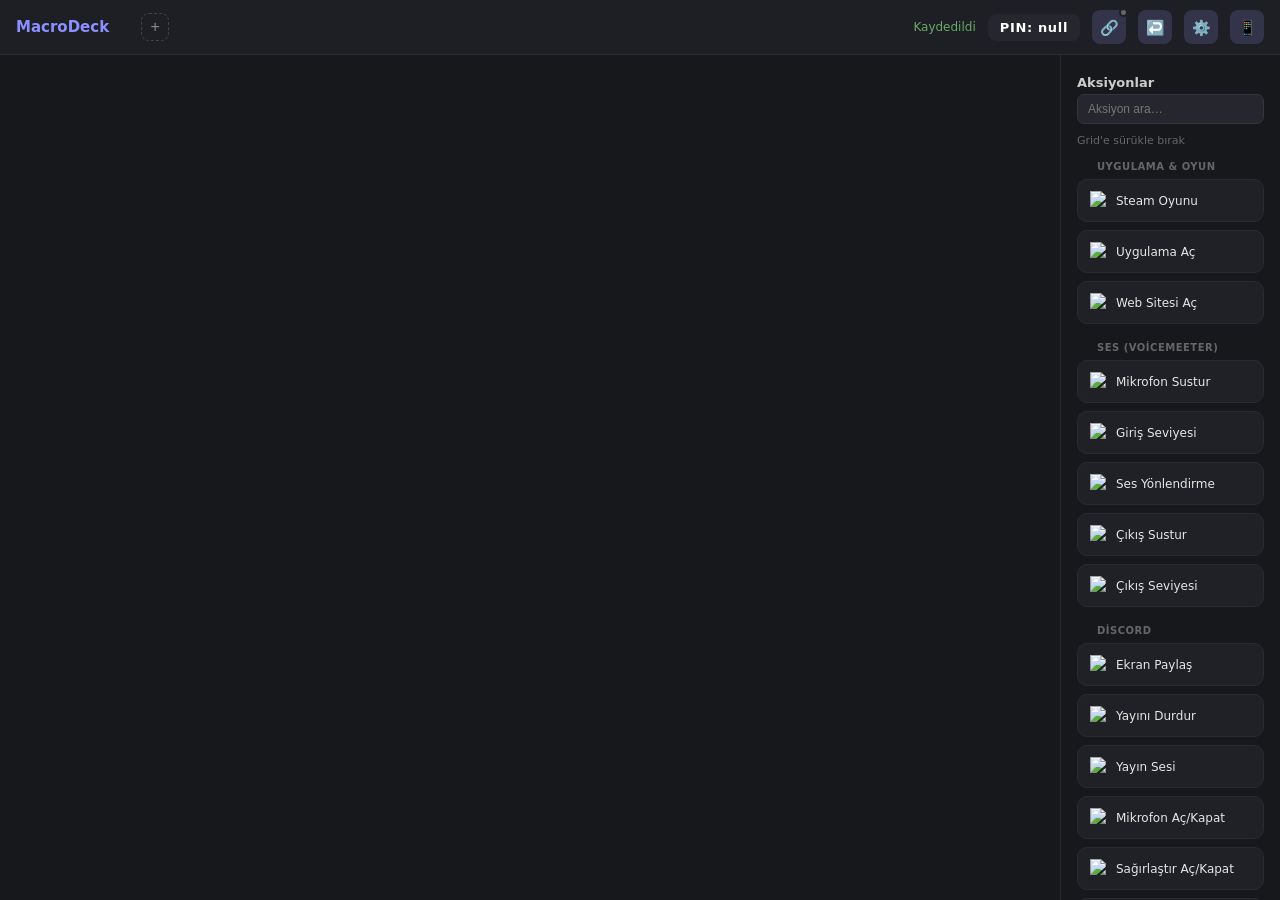
==== web/configure/index.html @ 2775de2c "feat: klavye medya tuslarini (volume up/down/mute) Voicemeeter gain/mute'a baglama Configurator ayar" ====
<!DOCTYPE html>
<html lang="tr">
<head>
  <meta charset="UTF-8" />
  <title>MacroDeck Configurator</title>
  <link rel="stylesheet" href="style.css" />
</head>
<body>
  <header id="topbar">
    <div id="brand">MacroDeck <span id="app-version" class="hint"></span></div>
    <nav id="page-tabs"></nav>
    <button id="add-page" title="Sayfa ekle">+</button>
    <div id="topbar-spacer"></div>
    <span id="save-indicator" class="idle">Kaydedildi</span>
    <span id="pin-display" title="Telefon bağlanırken bu PIN'i gir"></span>
    <button id="bridge-toggle" class="icon-toggle" title="Discord Bridge">
      🔗
      <span id="bridge-dot" class="status-dot"></span>
    </button>
    <button id="history-toggle" class="icon-toggle" title="Geri al / Geçmiş">↩️</button>
    <button id="settings-toggle" class="icon-toggle" title="Ayarlar">⚙️</button>
    <button id="qr-toggle" class="icon-toggle" title="Telefon Bağla">📱</button>
  </header>

  <div id="qr-popover" hidden>
    <h3>Telefon Bağla</h3>
    <img id="qr" width="200" height="200" alt="Deck bağlantı QR kodu" />
    <p class="hint">Telefon kamerasıyla okut, deck otomatik açılır.</p>
  </div>

  <div id="bridge-popover" hidden>
    <h3><span id="bridge-status-dot" class="status-dot"></span> Discord Bridge</h3>
    <p id="bridge-status">…</p>
    <p class="hint">BetterDiscord plugin ayarlarına bu token'ı yapıştır:</p>
    <code id="bridge-token-display">…</code>
  </div>

  <div id="history-popover" hidden>
    <h3>Geçmiş</h3>
    <div class="history-undo-row">
      <button id="undo-btn" type="button" disabled>↩️ Geri Al</button>
      <button id="redo-btn" type="button" disabled>↪️ İleri Al</button>
    </div>
    <p class="hint">Ctrl+Z / Ctrl+Shift+Z ile de çalışır. Bu geçmiş sayfa yenilenince sıfırlanır.</p>

    <div class="settings-divider"></div>

    <p class="settings-label">Kaydedilmiş Sürümler</p>
    <div id="backup-list"></div>
  </div>

  <div id="settings-popover" hidden>
    <h3>Ayarlar</h3>
    <label id="autostart-row" class="settings-toggle-row">
      <input id="autostart-checkbox" type="checkbox" />
      Windows açılışında otomatik başlat
    </label>
    <p id="autostart-note" class="hint"></p>

    <div class="settings-divider"></div>

    <p class="settings-label">Telefon ekranı grid boyutu</p>
    <div class="grid-size-row">
      <input id="grid-columns-input" type="number" min="1" max="10" />
      <span>×</span>
      <input id="grid-rows-input" type="number" min="1" max="10" />
    </div>

    <div class="settings-divider"></div>

    <label id="media-keys-row" class="settings-toggle-row">
      <input id="media-keys-enabled-checkbox" type="checkbox" />
      Klavye medya tuşlarını (ses aç/kıs/sustur) Voicemeeter'a yönlendir
    </label>
    <div id="media-keys-detail">
      <div class="field-row">
        <label>Hedef</label>
        <select id="media-keys-target-type"></select>
      </div>
      <div class="field-row">
        <label>Kanal</label>
        <select id="media-keys-target-index"></select>
      </div>
      <div class="field-row">
        <label>Adım (dB)</label>
        <input id="media-keys-step-input" type="number" min="0.5" max="12" step="0.5" />
      </div>
    </div>
  </div>

  <main id="workspace">
    <section id="grid-panel">
      <div id="button-grid"></div>
    </section>
    <aside id="library-panel">
      <h2>Aksiyonlar</h2>
      <input id="library-search" type="text" placeholder="Aksiyon ara…" />
      <p class="hint">Grid'e sürükle bırak</p>
      <div id="action-library"></div>
    </aside>
  </main>

  <section id="inspector" hidden></section>

  <script src="app.js"></script>
</body>
</html>
---- web/configure/style.css ----
/* web/configure/style.css */
* { box-sizing: border-box; accent-color: #6266ff; }
[hidden] { display: none !important; }
html, body { height: 100%; margin: 0; }
body {
  font-family: system-ui, -apple-system, sans-serif;
  background: #17181c;
  color: #e6e6e6;
  display: flex;
  flex-direction: column;
  overflow: hidden;
}

/* --- Topbar --- */
#topbar {
  display: flex;
  align-items: center;
  gap: 12px;
  padding: 10px 16px;
  background: #1e1f24;
  border-bottom: 1px solid #2a2b31;
  flex: none;
}
#brand { font-weight: 700; font-size: 15px; color: #8b8fff; margin-right: 8px; }
#page-tabs { display: flex; gap: 6px; overflow-x: auto; }
.page-tab {
  display: flex;
  align-items: center;
  gap: 4px;
  padding: 4px 6px 4px 14px;
  background: #26272e;
  border: 1px solid transparent;
  border-radius: 8px;
  color: #aaa;
  font-size: 13px;
}
.page-tab.active { background: #33344a; color: #fff; border-color: #6266ff; }
.page-tab.drag-over { border-color: #6266ff; background: #26283a; }
.page-tab-name { cursor: pointer; padding: 2px 0; user-select: none; }
.page-tab-rename {
  width: 90px;
  padding: 2px 4px;
  background: #1e1f24;
  border: 1px solid #6266ff;
  border-radius: 4px;
  color: #fff;
  font-size: 13px;
}
.page-tab-remove {
  width: 18px;
  height: 18px;
  line-height: 1;
  border-radius: 50%;
  border: none;
  background: transparent;
  color: #888;
  font-size: 13px;
  cursor: pointer;
}
.page-tab-remove:hover { background: #3a2020; color: #e88; }
#add-page {
  width: 28px; height: 28px;
  border-radius: 8px;
  border: 1px dashed #444;
  background: transparent;
  color: #888;
  cursor: pointer;
  font-size: 16px;
  line-height: 1;
}
#topbar-spacer { flex: 1; }
#save-indicator { font-size: 12px; color: #6a6; transition: opacity 150ms; }
#save-indicator.saving { color: #cc8; }
#save-indicator.error { color: #e66; }
#pin-display {
  font-size: 13px;
  font-weight: 700;
  letter-spacing: 0.05em;
  padding: 6px 12px;
  border-radius: 8px;
  background: #26272e;
  color: #fff;
}
.icon-toggle {
  position: relative;
  width: 34px;
  height: 34px;
  border-radius: 8px;
  border: none;
  background: #33344a;
  color: #fff;
  font-size: 15px;
  line-height: 1;
  cursor: pointer;
  display: flex;
  align-items: center;
  justify-content: center;
}
.icon-toggle:hover { background: #3d3f5c; }

.status-dot {
  position: absolute;
  top: -2px;
  right: -2px;
  width: 9px;
  height: 9px;
  border-radius: 50%;
  background: #666;
  border: 2px solid #1e1f24;
}
.status-dot.connected { background: #4caf50; }
.status-dot.disconnected { background: #e66; }
#bridge-popover h3 { display: flex; align-items: center; gap: 6px; }
#bridge-popover h3 .status-dot { position: static; border: none; width: 8px; height: 8px; }

/* --- Popover'lar (QR / Discord Bridge / Gecmis / Ayarlar) --- */
#qr-popover, #bridge-popover, #history-popover, #settings-popover {
  position: absolute;
  top: 54px;
  right: 16px;
  z-index: 20;
  background: #1e1f24;
  border: 1px solid #2a2b31;
  border-radius: 12px;
  padding: 16px;
  max-width: 280px;
  box-shadow: 0 8px 24px rgba(0,0,0,0.4);
}
#qr-popover { text-align: center; }
#qr-popover h3, #bridge-popover h3, #history-popover h3, #settings-popover h3 {
  margin: 0 0 10px;
  font-size: 13px;
  font-weight: 700;
  color: #fff;
}
#qr-popover img { border-radius: 8px; background: #fff; }
#qr-popover .hint, #bridge-popover .hint, #history-popover .hint, #settings-popover .hint {
  font-size: 12px;
  color: #999;
  margin: 8px 0 0;
  max-width: 200px;
}
#bridge-status { margin: 0 0 8px; font-size: 13px; font-weight: 600; }
#bridge-token-display {
  display: block;
  padding: 8px 10px;
  background: #26272e;
  border-radius: 8px;
  font-size: 12px;
  color: #8b8fff;
  word-break: break-all;
  user-select: all;
}
.settings-toggle-row {
  display: flex;
  align-items: center;
  gap: 8px;
  font-size: 13px;
  cursor: pointer;
}
.settings-divider { height: 1px; background: #2a2b31; margin: 14px 0; }
.settings-label { margin: 0 0 8px; font-size: 12px; color: #999; }
.grid-size-row { display: flex; align-items: center; gap: 8px; color: #ccc; font-size: 13px; }
.grid-size-row input[type="number"] {
  width: 56px;
  padding: 6px 8px;
  background: #26272e;
  border: 1px solid #333542;
  border-radius: 7px;
  color: #eee;
  font-size: 13px;
  text-align: center;
}

.history-undo-row { display: flex; gap: 8px; }
.history-undo-row button {
  flex: 1;
  padding: 7px 10px;
  border-radius: 7px;
  border: 1px solid #333542;
  background: #26272e;
  color: #ccc;
  font-size: 12px;
  cursor: pointer;
}
.history-undo-row button:hover:not(:disabled) { background: #33344a; color: #fff; }
.history-undo-row button:disabled { opacity: 0.4; cursor: default; }

#backup-list { max-height: 220px; overflow-y: auto; display: flex; flex-direction: column; gap: 6px; }
#backup-list .backup-empty { font-size: 12px; color: #666; }
.backup-item {
  display: flex;
  align-items: center;
  justify-content: space-between;
  gap: 8px;
  padding: 7px 10px;
  background: #202126;
  border: 1px solid #2a2b31;
  border-radius: 8px;
  font-size: 12px;
  color: #ccc;
}
.backup-item button {
  padding: 5px 9px;
  border-radius: 6px;
  border: 1px solid #333542;
  background: #26272e;
  color: #8b8fff;
  font-size: 11px;
  cursor: pointer;
  flex: none;
}
.backup-item button:hover { background: #33344a; color: #fff; }

/* --- Workspace --- */
#workspace { flex: 1; display: flex; min-height: 0; }

#grid-panel {
  flex: 1;
  padding: 24px;
  overflow-y: auto;
}
#button-grid {
  display: grid;
  grid-template-columns: repeat(5, 96px);
  gap: 14px;
  margin: 0 auto;
}
.grid-cell {
  position: relative;
  aspect-ratio: 1;
  border-radius: 14px;
  background: #202126;
  border: 2px solid #2a2b31;
  display: flex;
  flex-direction: column;
  align-items: center;
  justify-content: center;
  cursor: pointer;
  transition: border-color 100ms, background 100ms;
}
.grid-cell.empty {
  border-style: dashed;
  color: #444;
  font-size: 22px;
}
.grid-cell.filled { border-color: #333542; }
.grid-cell.selected { border-color: #6266ff; box-shadow: 0 0 0 2px rgba(98,102,255,0.35); }
.grid-cell.drag-over { border-color: #6266ff; background: #26283a; }

/* ozel gorsel/Steam kapagi: gorsel kutunun tamamini kaplar, etiket alta overlay olur */
.grid-cell.has-image { padding: 0; overflow: hidden; }
.grid-cell.has-image .icon { position: absolute; inset: 0; width: 100%; height: 100%; }
.grid-cell.has-image .icon img { border-radius: 12px; }
.grid-cell.has-image .label {
  position: absolute;
  left: 0;
  right: 0;
  bottom: 0;
  margin: 0;
  padding: 4px 6px 5px;
  background: linear-gradient(to top, rgba(0,0,0,0.8), transparent);
  color: #fff;
  border-radius: 0 0 12px 12px;
}

.grid-cell .icon {
  font-size: 26px;
  line-height: 1;
  pointer-events: none;
  width: 44px;
  height: 44px;
  display: flex;
  align-items: center;
  justify-content: center;
  overflow: hidden;
  flex: none;
}
.grid-cell .icon img { width: 100%; height: 100%; object-fit: cover; border-radius: 6px; display: block; }
.grid-cell .label {
  font-size: 10px;
  margin-top: 5px;
  color: #bbb;
  text-align: center;
  padding: 0 4px;
  max-width: 100%;
  overflow: hidden;
  text-overflow: ellipsis;
  white-space: nowrap;
  pointer-events: none;
}
.grid-cell .remove-btn {
  position: absolute;
  top: -6px;
  right: -6px;
  width: 20px;
  height: 20px;
  border-radius: 50%;
  background: #3a2020;
  color: #e88;
  border: 1px solid #522;
  font-size: 12px;
  line-height: 1;
  display: none;
  cursor: pointer;
}
.grid-cell.filled:hover .remove-btn { display: block; }

/* --- Library panel --- */
#library-panel {
  width: 220px;
  flex: none;
  padding: 20px 16px;
  border-left: 1px solid #2a2b31;
  overflow-y: auto;
}
#library-panel h2 { font-size: 13px; margin: 0 0 4px; color: #ccc; }
#library-panel .hint { font-size: 11px; color: #666; margin: 0 0 12px; }
#library-search {
  width: 100%;
  padding: 7px 10px;
  margin: 0 0 10px;
  background: #26272e;
  border: 1px solid #333542;
  border-radius: 7px;
  color: #eee;
  font-size: 12px;
}
.library-category {
  display: flex;
  align-items: center;
  gap: 6px;
  font-size: 10px;
  text-transform: uppercase;
  letter-spacing: 0.05em;
  color: #666;
  margin: 16px 0 6px;
}
.library-category:first-of-type { margin-top: 0; }
.library-category-logo { width: 14px; height: 14px; border-radius: 4px; flex: none; }
.action-card {
  display: flex;
  align-items: center;
  gap: 10px;
  padding: 10px 12px;
  margin-bottom: 8px;
  background: #202126;
  border: 1px solid #2a2b31;
  border-radius: 10px;
  cursor: grab;
  font-size: 12px;
}
.action-card:active { cursor: grabbing; }
.action-card .icon { font-size: 18px; }
.action-card.dragging { opacity: 0.4; }

/* --- Inspector --- */
#inspector {
  flex: none;
  max-height: 40vh;
  overflow-y: auto;
  padding: 18px 24px;
  background: #1c1d22;
  border-top: 1px solid #2a2b31;
}
#inspector h3 { margin: 0 0 12px; font-size: 14px; }
.field-row { display: flex; align-items: center; gap: 10px; margin-bottom: 10px; }
.field-row.icon-field-row { align-items: flex-start; }
.field-row label { width: 110px; flex: none; font-size: 12px; color: #999; }
.field-row input[type="text"], .field-row select {
  flex: 1;
  padding: 7px 10px;
  background: #26272e;
  border: 1px solid #333542;
  border-radius: 7px;
  color: #eee;
  font-size: 13px;
  max-width: 320px;
}
.field-row .bus-group { display: flex; gap: 6px; }
.field-row .bus-group button {
  padding: 5px 10px;
  border-radius: 6px;
  border: 1px solid #333542;
  background: #26272e;
  color: #999;
  font-size: 12px;
  cursor: pointer;
}
.field-row .bus-group button.active { background: #33344a; color: #fff; border-color: #6266ff; }
.hotkey-capture {
  padding: 7px 12px;
  border-radius: 7px;
  border: 1px dashed #444;
  background: #26272e;
  color: #ccc;
  font-size: 13px;
  cursor: pointer;
  min-width: 160px;
  text-align: center;
}
.hotkey-capture.listening { border-color: #6266ff; color: #6266ff; }
.icon-grid { display: flex; flex-wrap: wrap; gap: 4px; max-width: 320px; }
.icon-grid button {
  width: 30px; height: 30px;
  padding: 6px;
  border-radius: 6px;
  border: 1px solid transparent;
  background: #26272e;
  cursor: pointer;
}
.icon-grid button img { width: 100%; height: 100%; object-fit: contain; }
.icon-grid button.active { border-color: #6266ff; }
.upload-icon-btn {
  margin-top: 8px;
  padding: 6px 12px;
  border-radius: 7px;
  border: 1px dashed #444;
  background: #26272e;
  color: #aaa;
  font-size: 11px;
  cursor: pointer;
}
.macro-editor { display: flex; flex-direction: column; gap: 10px; max-width: 420px; }
.macro-step {
  border: 1px solid #2a2b31;
  border-radius: 8px;
  padding: 10px;
  background: #1e1f24;
}
.macro-step-header { display: flex; gap: 8px; align-items: center; margin-bottom: 6px; }
.macro-step-header select {
  flex: 1;
  padding: 6px 8px;
  background: #26272e;
  border: 1px solid #333542;
  border-radius: 6px;
  color: #eee;
  font-size: 12px;
}
.macro-step-header input {
  width: 90px;
  padding: 6px 8px;
  background: #26272e;
  border: 1px solid #333542;
  border-radius: 6px;
  color: #eee;
  font-size: 12px;
}
.macro-step .field-row { margin-bottom: 6px; }
.macro-step .field-row label { width: 90px; font-size: 11px; }

.inspector-delete {
  margin-top: 6px;
  margin-right: 8px;
  padding: 7px 14px;
  border-radius: 7px;
  border: 1px solid #522;
  background: transparent;
  color: #e88;
  font-size: 12px;
  cursor: pointer;
}
.inspector-copy {
  margin-top: 6px;
  margin-right: 8px;
  padding: 7px 14px;
  border-radius: 7px;
  border: 1px solid #333542;
  background: transparent;
  color: #8b8fff;
  font-size: 12px;
  cursor: pointer;
}
.grid-cell.empty.has-clipboard { border-color: #6266ff; color: #6266ff; }
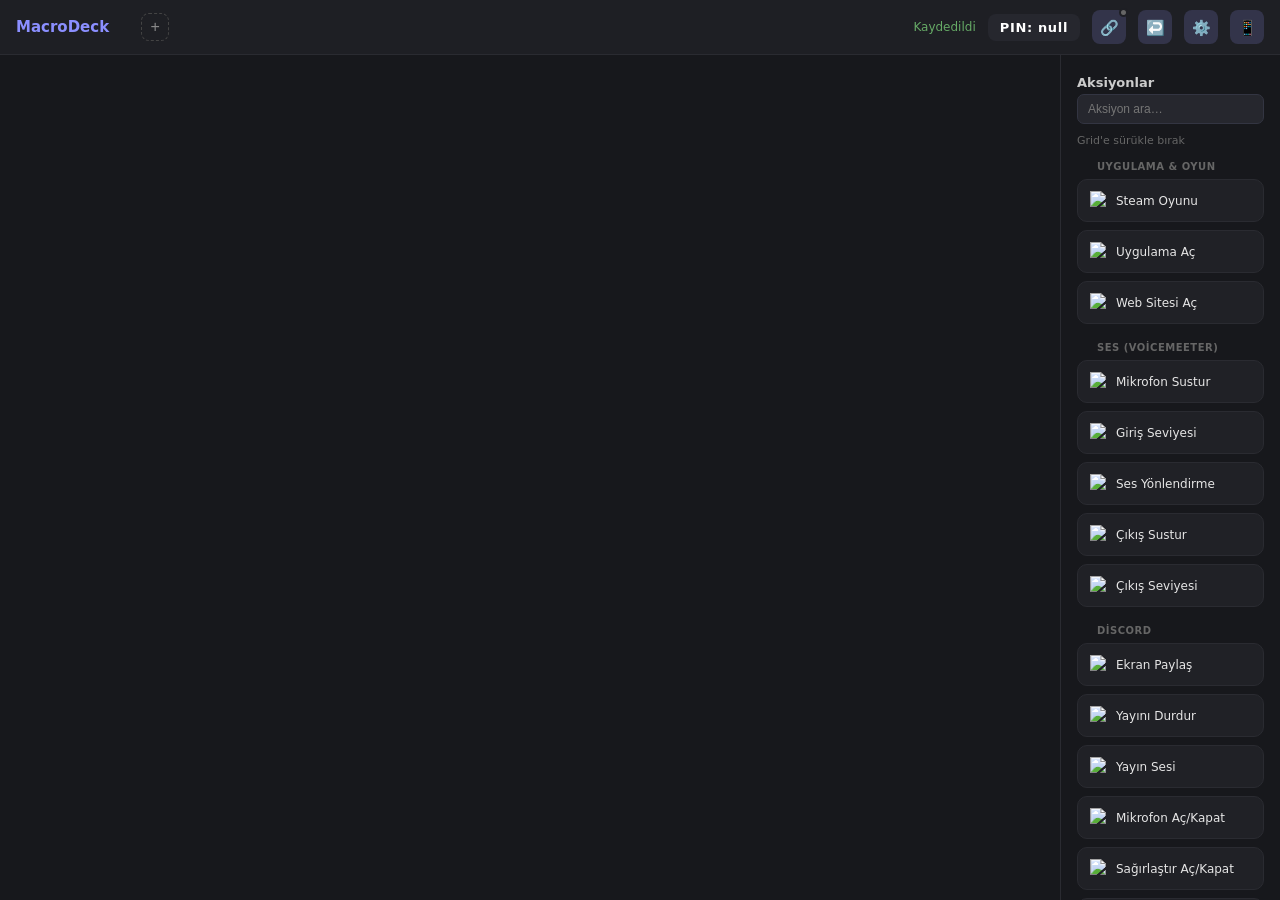
==== commit 4c74197c: "feat: medya tusu (volume up/down/mute) icin ozel tus kombinasyonu override'i Bazi klavye/knob donani" ====
--- a/web/configure/index.html
+++ b/web/configure/index.html
@@ -85,6 +85,23 @@
         <label>Adım (dB)</label>
         <input id="media-keys-step-input" type="number" min="0.5" max="12" step="0.5" />
       </div>
+      <p class="hint">
+        Knob/klavyen ses tuşlarını gerçekten göndermiyorsa (Windows'un kendi
+        ses OSD'si hâlâ çıkıyorsa), knob'u aşağıda düz bir tuşa yakala —
+        boş bırakılırsa varsayılan ses tuşları kullanılır.
+      </p>
+      <div class="field-row">
+        <label>Aç tuşu</label>
+        <button type="button" id="media-keys-up-capture" class="hotkey-capture"></button>
+      </div>
+      <div class="field-row">
+        <label>Kıs tuşu</label>
+        <button type="button" id="media-keys-down-capture" class="hotkey-capture"></button>
+      </div>
+      <div class="field-row">
+        <label>Sustur tuşu</label>
+        <button type="button" id="media-keys-mute-capture" class="hotkey-capture"></button>
+      </div>
     </div>
   </div>
 
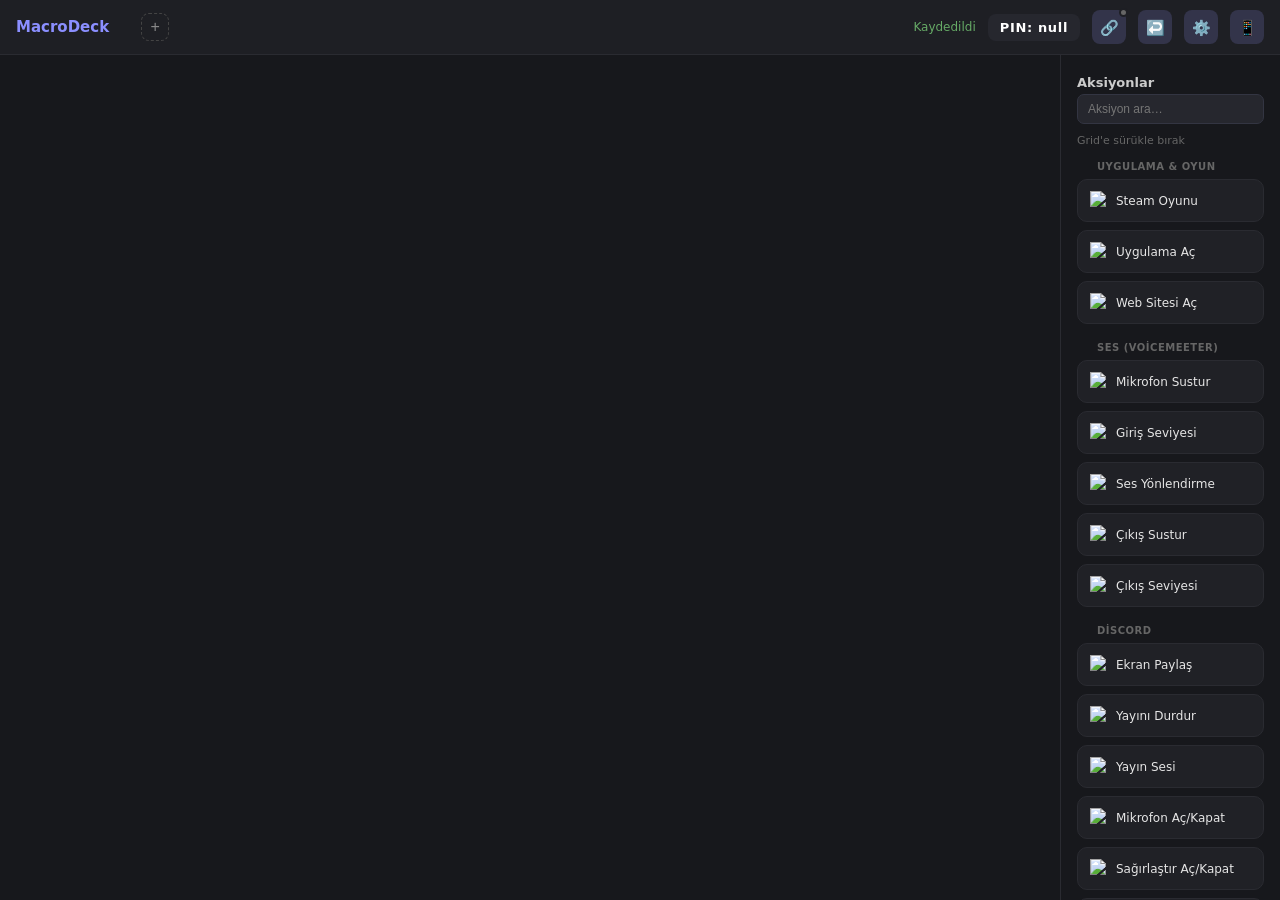
==== commit 92b9ec6a: "feat: medya tusu ozel kombinasyonunu varsayilana donduren temizle butonu up_keys/down_keys/mute_keys" ====
--- a/web/configure/index.html
+++ b/web/configure/index.html
@@ -93,14 +93,17 @@
       <div class="field-row">
         <label>Aç tuşu</label>
         <button type="button" id="media-keys-up-capture" class="hotkey-capture"></button>
+        <button type="button" id="media-keys-up-clear" class="page-tab-remove" title="Varsayılana dön">✕</button>
       </div>
       <div class="field-row">
         <label>Kıs tuşu</label>
         <button type="button" id="media-keys-down-capture" class="hotkey-capture"></button>
+        <button type="button" id="media-keys-down-clear" class="page-tab-remove" title="Varsayılana dön">✕</button>
       </div>
       <div class="field-row">
         <label>Sustur tuşu</label>
         <button type="button" id="media-keys-mute-capture" class="hotkey-capture"></button>
+        <button type="button" id="media-keys-mute-clear" class="page-tab-remove" title="Varsayılana dön">✕</button>
       </div>
     </div>
   </div>
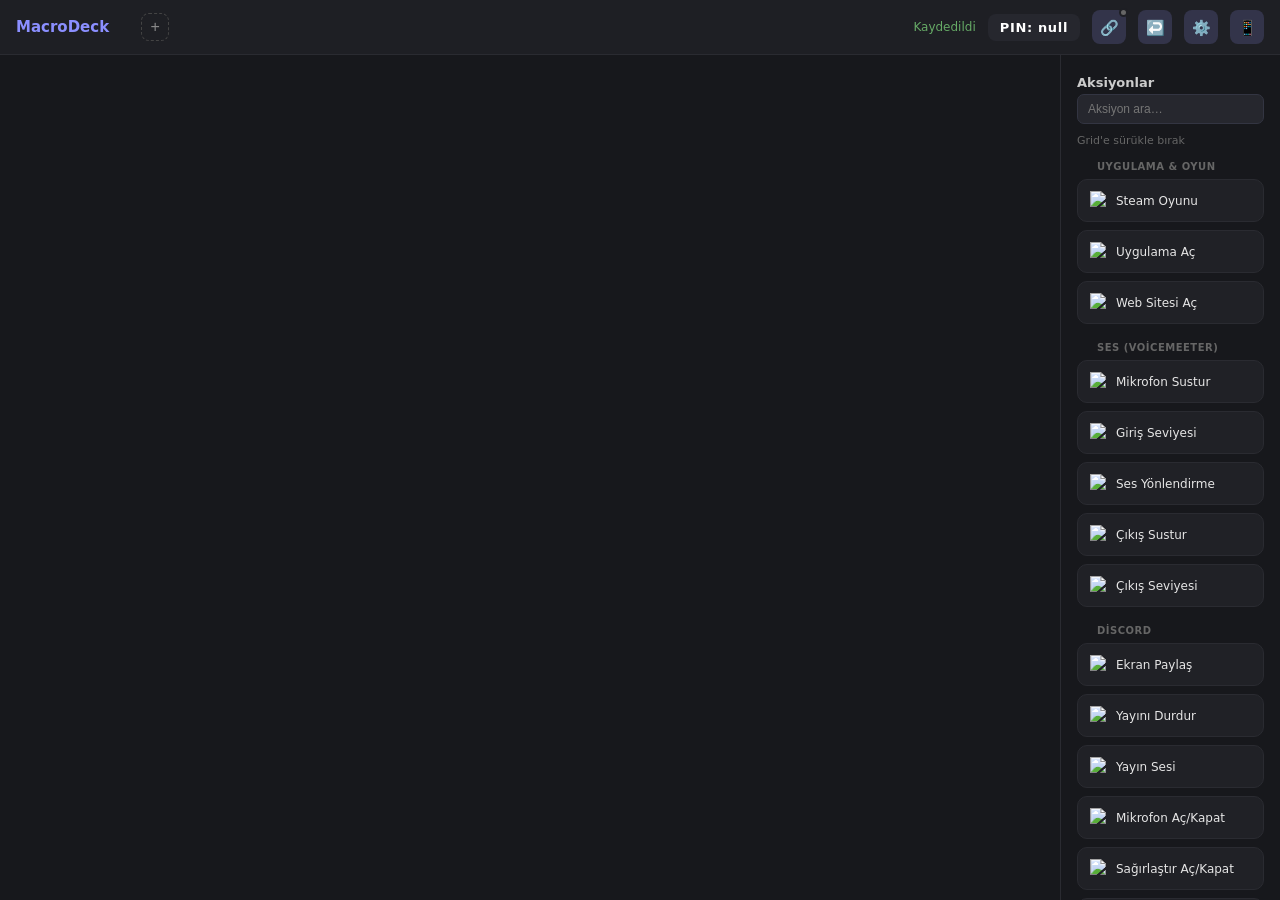
==== commit 2c505885: "feat: ekran ustu ses gostergesi (OSD) - oyunda alt-tab attirmayan canli seviye karti Klavye knob'u V" ====
--- a/web/configure/index.html
+++ b/web/configure/index.html
@@ -105,6 +105,18 @@
         <button type="button" id="media-keys-mute-capture" class="hotkey-capture"></button>
         <button type="button" id="media-keys-mute-clear" class="page-tab-remove" title="Varsayılana dön">✕</button>
       </div>
+
+      <div class="settings-divider"></div>
+
+      <label class="settings-toggle-row">
+        <input id="osd-enabled-checkbox" type="checkbox" />
+        Ses değişince ekranda göstergeyi belirt
+      </label>
+      <div class="field-row">
+        <label>Konum</label>
+        <button type="button" id="osd-placement-btn" class="osd-placement-btn">Konumu ayarla</button>
+      </div>
+      <p class="hint" id="osd-position-hint"></p>
     </div>
   </div>
 
--- a/web/configure/style.css
+++ b/web/configure/style.css
@@ -58,6 +58,18 @@
   cursor: pointer;
 }
 .page-tab-remove:hover { background: #3a2020; color: #e88; }
+.page-tab-rename-btn {
+  width: 18px;
+  height: 18px;
+  line-height: 1;
+  border-radius: 50%;
+  border: none;
+  background: transparent;
+  color: #888;
+  font-size: 11px;
+  cursor: pointer;
+}
+.page-tab-rename-btn:hover { background: #26283a; color: #8b8fff; }
 #add-page {
   width: 28px; height: 28px;
   border-radius: 8px;
@@ -171,6 +183,19 @@
   font-size: 13px;
   text-align: center;
 }
+
+.osd-placement-btn {
+  padding: 7px 12px;
+  border-radius: 7px;
+  border: 1px solid #333542;
+  background: #26272e;
+  color: #ccc;
+  font-size: 12px;
+  cursor: pointer;
+}
+.osd-placement-btn:hover:not(:disabled) { background: #33344a; color: #fff; }
+.osd-placement-btn:disabled { opacity: 0.5; cursor: default; }
+.osd-placement-btn.active { background: #33344a; border-color: #6266ff; color: #8b8fff; }
 
 .history-undo-row { display: flex; gap: 8px; }
 .history-undo-row button {
@@ -388,6 +413,14 @@
   cursor: pointer;
 }
 .field-row .bus-group button.active { background: #33344a; color: #fff; border-color: #6266ff; }
+#media-keys-detail .hotkey-capture {
+  flex: 1;
+  min-width: 0;
+  overflow: hidden;
+  text-overflow: ellipsis;
+  white-space: nowrap;
+}
+#media-keys-detail .page-tab-remove { flex: none; }
 .hotkey-capture {
   padding: 7px 12px;
   border-radius: 7px;
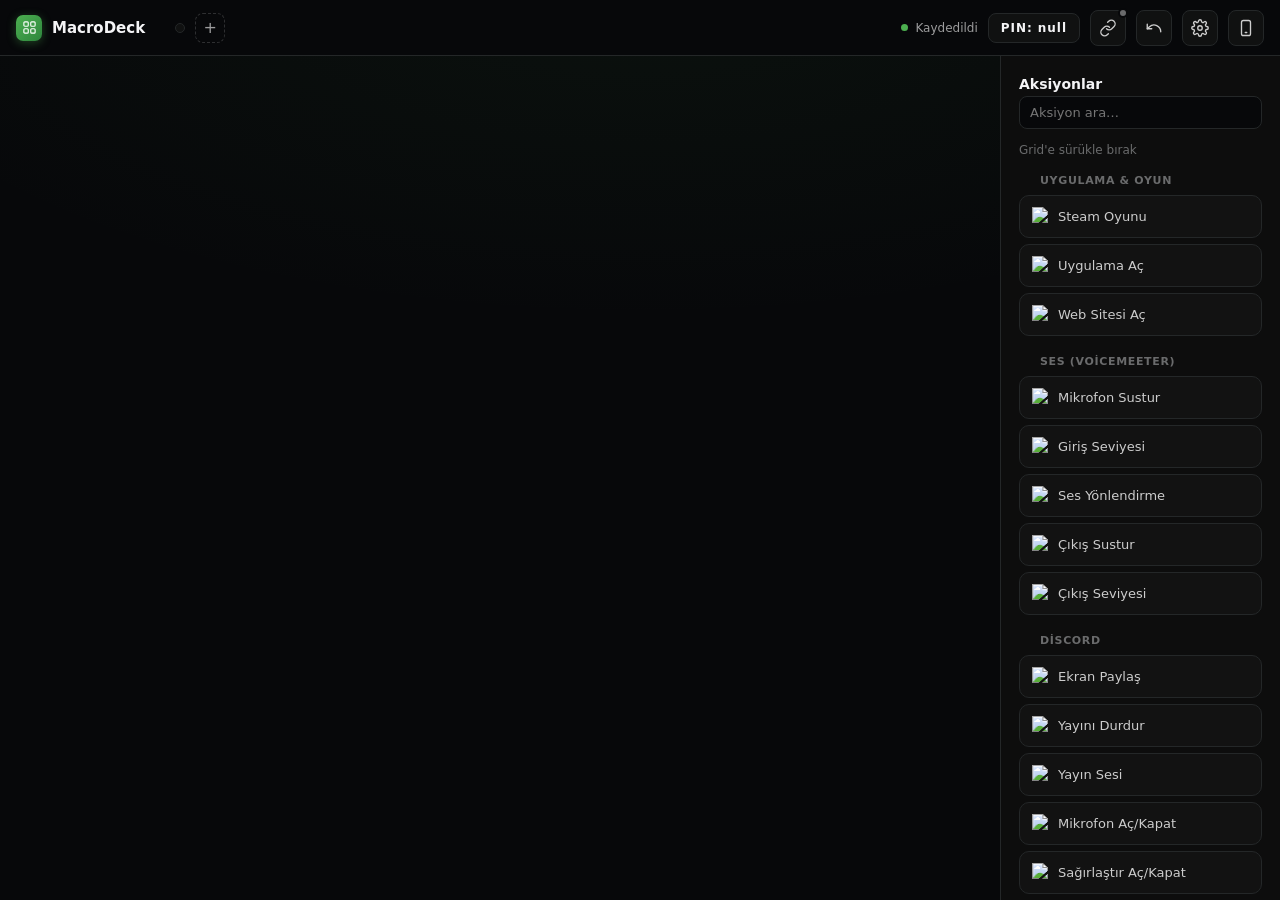
==== commit f5e59a21: "feat: iOS tam ekran/dondurme/zoom/acilis animasyonu/giris ekrani, PC yapilandirici yeniden tasarim" ====
--- a/web/configure/index.html
+++ b/web/configure/index.html
@@ -2,24 +2,24 @@
 <html lang="tr">
 <head>
   <meta charset="UTF-8" />
-  <title>MacroDeck Configurator</title>
+  <title>MacroDeck</title>
   <link rel="stylesheet" href="style.css" />
 </head>
 <body>
   <header id="topbar">
-    <div id="brand">MacroDeck <span id="app-version" class="hint"></span></div>
+    <div id="brand"><span class="logo"><svg viewBox="0 0 24 24" fill="none" stroke="currentColor" stroke-width="1.8" stroke-linecap="round" stroke-linejoin="round" aria-hidden="true"><rect x="3" y="3" width="7" height="7" rx="1.5"/><rect x="14" y="3" width="7" height="7" rx="1.5"/><rect x="3" y="14" width="7" height="7" rx="1.5"/><rect x="14" y="14" width="7" height="7" rx="1.5"/></svg></span>MacroDeck <span id="app-version" class="hint"></span></div>
     <nav id="page-tabs"></nav>
     <button id="add-page" title="Sayfa ekle">+</button>
     <div id="topbar-spacer"></div>
     <span id="save-indicator" class="idle">Kaydedildi</span>
     <span id="pin-display" title="Telefon bağlanırken bu PIN'i gir"></span>
-    <button id="bridge-toggle" class="icon-toggle" title="Discord Bridge">
-      🔗
+    <button id="bridge-toggle" class="icon-toggle" title="Discord Bridge" aria-label="Discord Bridge">
+      <svg viewBox="0 0 24 24" fill="none" stroke="currentColor" stroke-width="1.8" stroke-linecap="round" stroke-linejoin="round" aria-hidden="true"><path d="M10 13a5 5 0 0 0 7.07 0l3-3a5 5 0 0 0-7.07-7.07l-1.5 1.5"/><path d="M14 11a5 5 0 0 0-7.07 0l-3 3a5 5 0 0 0 7.07 7.07l1.5-1.5"/></svg>
       <span id="bridge-dot" class="status-dot"></span>
     </button>
-    <button id="history-toggle" class="icon-toggle" title="Geri al / Geçmiş">↩️</button>
-    <button id="settings-toggle" class="icon-toggle" title="Ayarlar">⚙️</button>
-    <button id="qr-toggle" class="icon-toggle" title="Telefon Bağla">📱</button>
+    <button id="history-toggle" class="icon-toggle" title="Geri al / Geçmiş" aria-label="Geri al / Geçmiş"><svg viewBox="0 0 24 24" fill="none" stroke="currentColor" stroke-width="1.8" stroke-linecap="round" stroke-linejoin="round" aria-hidden="true"><path d="M3 7v6h6"/><path d="M21 17a9 9 0 0 0-15-6.7L3 13"/></svg></button>
+    <button id="settings-toggle" class="icon-toggle" title="Ayarlar" aria-label="Ayarlar"><svg viewBox="0 0 24 24" fill="none" stroke="currentColor" stroke-width="1.8" stroke-linecap="round" stroke-linejoin="round" aria-hidden="true"><circle cx="12" cy="12" r="3"/><path d="M19.4 15a1.7 1.7 0 0 0 .3 1.9l.1.1a2 2 0 1 1-2.8 2.8l-.1-.1a1.7 1.7 0 0 0-1.9-.3 1.7 1.7 0 0 0-1 1.5V21a2 2 0 1 1-4 0v-.1a1.7 1.7 0 0 0-1.1-1.5 1.7 1.7 0 0 0-1.9.3l-.1.1a2 2 0 1 1-2.8-2.8l.1-.1a1.7 1.7 0 0 0 .3-1.9 1.7 1.7 0 0 0-1.5-1H3a2 2 0 1 1 0-4h.1a1.7 1.7 0 0 0 1.5-1.1 1.7 1.7 0 0 0-.3-1.9l-.1-.1a2 2 0 1 1 2.8-2.8l.1.1a1.7 1.7 0 0 0 1.9.3H9a1.7 1.7 0 0 0 1-1.5V3a2 2 0 1 1 4 0v.1a1.7 1.7 0 0 0 1 1.5 1.7 1.7 0 0 0 1.9-.3l.1-.1a2 2 0 1 1 2.8 2.8l-.1.1a1.7 1.7 0 0 0-.3 1.9V9a1.7 1.7 0 0 0 1.5 1H21a2 2 0 1 1 0 4h-.1a1.7 1.7 0 0 0-1.5 1z"/></svg></button>
+    <button id="qr-toggle" class="icon-toggle" title="Telefon Bağla" aria-label="Telefon Bağla"><svg viewBox="0 0 24 24" fill="none" stroke="currentColor" stroke-width="1.8" stroke-linecap="round" stroke-linejoin="round" aria-hidden="true"><rect x="6" y="2" width="12" height="20" rx="2.5"/><path d="M11 18h2"/></svg></button>
   </header>
 
   <div id="qr-popover" hidden>
@@ -38,8 +38,8 @@
   <div id="history-popover" hidden>
     <h3>Geçmiş</h3>
     <div class="history-undo-row">
-      <button id="undo-btn" type="button" disabled>↩️ Geri Al</button>
-      <button id="redo-btn" type="button" disabled>↪️ İleri Al</button>
+      <button id="undo-btn" type="button" disabled>Geri Al</button>
+      <button id="redo-btn" type="button" disabled>İleri Al</button>
     </div>
     <p class="hint">Ctrl+Z / Ctrl+Shift+Z ile de çalışır. Bu geçmiş sayfa yenilenince sıfırlanır.</p>
 
@@ -130,9 +130,8 @@
       <p class="hint">Grid'e sürükle bırak</p>
       <div id="action-library"></div>
     </aside>
+    <section id="inspector" hidden></section>
   </main>
-
-  <section id="inspector" hidden></section>
 
   <script src="app.js"></script>
 </body>
--- a/web/configure/style.css
+++ b/web/configure/style.css
@@ -1,292 +1,347 @@
-/* web/configure/style.css */
-* { box-sizing: border-box; accent-color: #6266ff; }
+/* web/configure/style.css
+   Yön: Raycast design system (karanlık, hairline sınır, sıkı radius) + MacroDeck yeşili tek vurgu. */
+:root {
+  --canvas: #07080a;
+  --surface: #0d0d0d;
+  --surface-2: #101111;
+  --card: #121212;
+  --hairline: #242728;
+  --hairline-soft: rgba(255, 255, 255, 0.08);
+  --hairline-strong: rgba(255, 255, 255, 0.16);
+  --ink: #f4f4f6;
+  --body: #cdcdcd;
+  --mute: #9c9c9d;
+  --ash: #6a6b6c;
+  --accent: #4caf50;
+  --accent-soft: rgba(76, 175, 80, 0.15);
+  --accent-ring: rgba(76, 175, 80, 0.45);
+  --red: #ff6161;
+  --red-soft: rgba(255, 97, 97, 0.14);
+  --topbar-h: 56px;
+  --font: "Segoe UI Variable Text", "Segoe UI", system-ui, -apple-system, sans-serif;
+}
+
+* { box-sizing: border-box; accent-color: var(--accent); }
 [hidden] { display: none !important; }
 html, body { height: 100%; margin: 0; }
 body {
-  font-family: system-ui, -apple-system, sans-serif;
-  background: #17181c;
-  color: #e6e6e6;
+  font-family: var(--font);
+  font-size: 14px;
+  background: var(--canvas);
+  color: var(--body);
+  color-scheme: dark;
   display: flex;
   flex-direction: column;
   overflow: hidden;
 }
+button { font-family: inherit; }
+:focus-visible { outline: 2px solid var(--accent); outline-offset: 2px; }
+
+::-webkit-scrollbar { width: 10px; height: 10px; }
+::-webkit-scrollbar-thumb { background: var(--hairline); border-radius: 8px; border: 2px solid var(--canvas); }
+::-webkit-scrollbar-thumb:hover { background: var(--hairline-strong); }
 
 /* --- Topbar --- */
 #topbar {
   display: flex;
   align-items: center;
-  gap: 12px;
-  padding: 10px 16px;
-  background: #1e1f24;
-  border-bottom: 1px solid #2a2b31;
+  gap: 10px;
+  height: var(--topbar-h);
+  padding: 0 16px;
+  background: var(--canvas);
+  border-bottom: 1px solid var(--hairline);
   flex: none;
 }
-#brand { font-weight: 700; font-size: 15px; color: #8b8fff; margin-right: 8px; }
-#page-tabs { display: flex; gap: 6px; overflow-x: auto; }
+#brand {
+  display: flex;
+  align-items: center;
+  gap: 10px;
+  font-weight: 600;
+  font-size: 15px;
+  color: var(--ink);
+  margin-right: 10px;
+  white-space: nowrap;
+}
+#brand .logo {
+  width: 26px; height: 26px;
+  border-radius: 7px;
+  background: linear-gradient(135deg, #4caf50, #2e863d);
+  display: grid; place-items: center;
+  box-shadow: 0 2px 10px rgba(76, 175, 80, 0.35);
+}
+#brand .logo svg { width: 15px; height: 15px; color: #fff; }
+#brand .hint { font-weight: 400; font-size: 12px; color: var(--ash); }
+
+#page-tabs { display: flex; gap: 4px; overflow-x: auto; padding: 4px; background: var(--surface-2); border: 1px solid var(--hairline); border-radius: 10px; }
 .page-tab {
   display: flex;
   align-items: center;
   gap: 4px;
-  padding: 4px 6px 4px 14px;
-  background: #26272e;
+  padding: 3px 4px 3px 12px;
+  background: transparent;
   border: 1px solid transparent;
-  border-radius: 8px;
-  color: #aaa;
-  font-size: 13px;
-}
-.page-tab.active { background: #33344a; color: #fff; border-color: #6266ff; }
-.page-tab.drag-over { border-color: #6266ff; background: #26283a; }
-.page-tab-name { cursor: pointer; padding: 2px 0; user-select: none; }
+  border-radius: 7px;
+  color: var(--mute);
+  font-size: 13px;
+  transition: background 120ms, color 120ms;
+}
+.page-tab:hover { color: var(--ink); }
+.page-tab.active { background: var(--card); color: var(--ink); border-color: var(--hairline-strong); }
+.page-tab.drag-over { border-color: var(--accent); background: var(--accent-soft); }
+.page-tab-name { cursor: pointer; padding: 3px 0; user-select: none; }
 .page-tab-rename {
   width: 90px;
-  padding: 2px 4px;
-  background: #1e1f24;
-  border: 1px solid #6266ff;
-  border-radius: 4px;
-  color: #fff;
-  font-size: 13px;
-}
-.page-tab-remove {
-  width: 18px;
-  height: 18px;
+  padding: 2px 6px;
+  background: var(--canvas);
+  border: 1px solid var(--accent);
+  border-radius: 5px;
+  color: var(--ink);
+  font-size: 13px;
+}
+.page-tab-remove, .page-tab-rename-btn {
+  width: 20px;
+  height: 20px;
   line-height: 1;
-  border-radius: 50%;
+  border-radius: 6px;
   border: none;
   background: transparent;
-  color: #888;
-  font-size: 13px;
-  cursor: pointer;
-}
-.page-tab-remove:hover { background: #3a2020; color: #e88; }
-.page-tab-rename-btn {
-  width: 18px;
-  height: 18px;
-  line-height: 1;
-  border-radius: 50%;
-  border: none;
+  color: var(--ash);
+  font-size: 13px;
+  cursor: pointer;
+  opacity: 0;
+  transition: opacity 120ms, background 120ms, color 120ms;
+}
+.page-tab:hover .page-tab-remove, .page-tab:hover .page-tab-rename-btn,
+.page-tab.active .page-tab-remove, .page-tab.active .page-tab-rename-btn { opacity: 1; }
+.page-tab-rename-btn { font-size: 11px; }
+.page-tab-remove:hover { background: var(--red-soft); color: var(--red); }
+.page-tab-rename-btn:hover { background: var(--accent-soft); color: var(--accent); }
+/* ayarlardaki "varsayılana dön" ✕ düğmeleri her zaman görünür */
+.field-row .page-tab-remove { opacity: 1; }
+
+#add-page {
+  width: 30px; height: 30px;
+  border-radius: 8px;
+  border: 1px dashed var(--hairline-strong);
   background: transparent;
-  color: #888;
-  font-size: 11px;
-  cursor: pointer;
-}
-.page-tab-rename-btn:hover { background: #26283a; color: #8b8fff; }
-#add-page {
-  width: 28px; height: 28px;
-  border-radius: 8px;
-  border: 1px dashed #444;
-  background: transparent;
-  color: #888;
+  color: var(--mute);
   cursor: pointer;
   font-size: 16px;
   line-height: 1;
-}
+  transition: color 120ms, border-color 120ms, background 120ms;
+}
+#add-page:hover { color: var(--accent); border-color: var(--accent); background: var(--accent-soft); }
 #topbar-spacer { flex: 1; }
-#save-indicator { font-size: 12px; color: #6a6; transition: opacity 150ms; }
-#save-indicator.saving { color: #cc8; }
-#save-indicator.error { color: #e66; }
+
+#save-indicator {
+  display: flex; align-items: center; gap: 7px;
+  font-size: 12px; color: var(--mute);
+}
+#save-indicator::before { content: ""; width: 7px; height: 7px; border-radius: 50%; background: var(--accent); }
+#save-indicator.saving::before { background: #ffc533; }
+#save-indicator.error { color: var(--red); }
+#save-indicator.error::before { background: var(--red); }
+
 #pin-display {
-  font-size: 13px;
-  font-weight: 700;
-  letter-spacing: 0.05em;
-  padding: 6px 12px;
-  border-radius: 8px;
-  background: #26272e;
-  color: #fff;
+  font-size: 12px;
+  font-weight: 600;
+  letter-spacing: 0.08em;
+  padding: 7px 12px;
+  border-radius: 8px;
+  background: var(--surface-2);
+  border: 1px solid var(--hairline);
+  color: var(--ink);
+  font-variant-numeric: tabular-nums;
 }
 .icon-toggle {
   position: relative;
-  width: 34px;
-  height: 34px;
-  border-radius: 8px;
-  border: none;
-  background: #33344a;
-  color: #fff;
-  font-size: 15px;
-  line-height: 1;
+  width: 36px;
+  height: 36px;
+  border-radius: 8px;
+  border: 1px solid var(--hairline);
+  background: var(--surface-2);
+  color: var(--body);
   cursor: pointer;
   display: flex;
   align-items: center;
   justify-content: center;
-}
-.icon-toggle:hover { background: #3d3f5c; }
+  transition: background 120ms, color 120ms, border-color 120ms;
+}
+.icon-toggle svg { width: 18px; height: 18px; }
+.icon-toggle:hover { background: var(--card); color: var(--ink); border-color: var(--hairline-strong); }
 
 .status-dot {
   position: absolute;
-  top: -2px;
-  right: -2px;
-  width: 9px;
-  height: 9px;
+  top: -3px;
+  right: -3px;
+  width: 10px;
+  height: 10px;
   border-radius: 50%;
-  background: #666;
-  border: 2px solid #1e1f24;
-}
-.status-dot.connected { background: #4caf50; }
-.status-dot.disconnected { background: #e66; }
-#bridge-popover h3 { display: flex; align-items: center; gap: 6px; }
+  background: var(--ash);
+  border: 2px solid var(--canvas);
+}
+.status-dot.connected { background: var(--accent); }
+.status-dot.disconnected { background: var(--red); }
+#bridge-popover h3 { display: flex; align-items: center; gap: 8px; }
 #bridge-popover h3 .status-dot { position: static; border: none; width: 8px; height: 8px; }
 
-/* --- Popover'lar (QR / Discord Bridge / Gecmis / Ayarlar) --- */
+/* --- Popover'lar (QR / Discord Bridge / Geçmiş / Ayarlar) --- */
 #qr-popover, #bridge-popover, #history-popover, #settings-popover {
   position: absolute;
-  top: 54px;
+  top: calc(var(--topbar-h) + 6px);
   right: 16px;
   z-index: 20;
-  background: #1e1f24;
-  border: 1px solid #2a2b31;
+  background: var(--surface-2);
+  border: 1px solid var(--hairline-strong);
   border-radius: 12px;
-  padding: 16px;
-  max-width: 280px;
-  box-shadow: 0 8px 24px rgba(0,0,0,0.4);
-}
-#qr-popover { text-align: center; }
+  padding: 18px;
+  width: 320px;
+  box-shadow: 0 16px 48px rgba(0, 0, 0, 0.6);
+  max-height: calc(100vh - 76px);
+  overflow-y: auto;
+}
+#qr-popover { text-align: center; width: 264px; }
 #qr-popover h3, #bridge-popover h3, #history-popover h3, #settings-popover h3 {
-  margin: 0 0 10px;
-  font-size: 13px;
-  font-weight: 700;
-  color: #fff;
-}
-#qr-popover img { border-radius: 8px; background: #fff; }
-#qr-popover .hint, #bridge-popover .hint, #history-popover .hint, #settings-popover .hint {
-  font-size: 12px;
-  color: #999;
-  margin: 8px 0 0;
-  max-width: 200px;
-}
-#bridge-status { margin: 0 0 8px; font-size: 13px; font-weight: 600; }
+  margin: 0 0 12px;
+  font-size: 14px;
+  font-weight: 600;
+  color: var(--ink);
+}
+#qr-popover img { border-radius: 10px; background: #fff; padding: 6px; }
+.hint { font-size: 12px; color: var(--mute); line-height: 1.5; }
+#qr-popover .hint, #bridge-popover .hint, #history-popover .hint, #settings-popover .hint { margin: 8px 0 0; }
+#bridge-status { margin: 0 0 8px; font-size: 13px; font-weight: 600; color: var(--ink); }
 #bridge-token-display {
   display: block;
-  padding: 8px 10px;
-  background: #26272e;
+  padding: 9px 11px;
+  background: var(--canvas);
+  border: 1px solid var(--hairline);
   border-radius: 8px;
   font-size: 12px;
-  color: #8b8fff;
+  color: var(--accent);
   word-break: break-all;
   user-select: all;
 }
 .settings-toggle-row {
   display: flex;
-  align-items: center;
-  gap: 8px;
-  font-size: 13px;
-  cursor: pointer;
-}
-.settings-divider { height: 1px; background: #2a2b31; margin: 14px 0; }
-.settings-label { margin: 0 0 8px; font-size: 12px; color: #999; }
-.grid-size-row { display: flex; align-items: center; gap: 8px; color: #ccc; font-size: 13px; }
-.grid-size-row input[type="number"] {
-  width: 56px;
-  padding: 6px 8px;
-  background: #26272e;
-  border: 1px solid #333542;
-  border-radius: 7px;
-  color: #eee;
-  font-size: 13px;
-  text-align: center;
-}
-
-.osd-placement-btn {
-  padding: 7px 12px;
-  border-radius: 7px;
-  border: 1px solid #333542;
-  background: #26272e;
-  color: #ccc;
+  align-items: flex-start;
+  gap: 10px;
+  font-size: 13px;
+  line-height: 1.45;
+  color: var(--body);
+  cursor: pointer;
+}
+.settings-toggle-row input { margin-top: 2px; flex: none; }
+.settings-divider { height: 1px; background: var(--hairline); margin: 16px 0; }
+.settings-label { margin: 0 0 8px; font-size: 12px; color: var(--mute); }
+.grid-size-row { display: flex; align-items: center; gap: 8px; color: var(--mute); font-size: 13px; }
+
+input[type="text"], input[type="number"], select {
+  font-family: inherit;
+  background: var(--canvas);
+  border: 1px solid var(--hairline);
+  border-radius: 8px;
+  color: var(--ink);
+  font-size: 13px;
+  padding: 8px 10px;
+  transition: border-color 120ms, box-shadow 120ms;
+}
+input[type="text"]:hover, input[type="number"]:hover, select:hover { border-color: var(--hairline-strong); }
+input[type="text"]:focus, input[type="number"]:focus, select:focus {
+  outline: none; border-color: var(--accent); box-shadow: 0 0 0 3px var(--accent-soft);
+}
+.grid-size-row input[type="number"] { width: 60px; text-align: center; }
+
+.osd-placement-btn, .history-undo-row button, .backup-item button, .upload-icon-btn, .hotkey-capture,
+.inspector-copy, .field-row .bus-group button {
+  padding: 8px 12px;
+  border-radius: 8px;
+  border: 1px solid var(--hairline);
+  background: var(--card);
+  color: var(--body);
   font-size: 12px;
   cursor: pointer;
-}
-.osd-placement-btn:hover:not(:disabled) { background: #33344a; color: #fff; }
+  transition: background 120ms, border-color 120ms, color 120ms;
+}
+.osd-placement-btn:hover:not(:disabled), .history-undo-row button:hover:not(:disabled), .backup-item button:hover,
+.upload-icon-btn:hover, .hotkey-capture:hover, .inspector-copy:hover, .field-row .bus-group button:hover {
+  background: var(--surface-2); border-color: var(--hairline-strong); color: var(--ink);
+}
 .osd-placement-btn:disabled { opacity: 0.5; cursor: default; }
-.osd-placement-btn.active { background: #33344a; border-color: #6266ff; color: #8b8fff; }
+.osd-placement-btn.active { background: var(--accent-soft); border-color: var(--accent); color: var(--accent); }
 
 .history-undo-row { display: flex; gap: 8px; }
-.history-undo-row button {
-  flex: 1;
-  padding: 7px 10px;
-  border-radius: 7px;
-  border: 1px solid #333542;
-  background: #26272e;
-  color: #ccc;
-  font-size: 12px;
-  cursor: pointer;
-}
-.history-undo-row button:hover:not(:disabled) { background: #33344a; color: #fff; }
+.history-undo-row button { flex: 1; }
 .history-undo-row button:disabled { opacity: 0.4; cursor: default; }
 
 #backup-list { max-height: 220px; overflow-y: auto; display: flex; flex-direction: column; gap: 6px; }
-#backup-list .backup-empty { font-size: 12px; color: #666; }
+#backup-list .backup-empty { font-size: 12px; color: var(--ash); }
 .backup-item {
   display: flex;
   align-items: center;
   justify-content: space-between;
   gap: 8px;
-  padding: 7px 10px;
-  background: #202126;
-  border: 1px solid #2a2b31;
+  padding: 8px 10px;
+  background: var(--canvas);
+  border: 1px solid var(--hairline);
   border-radius: 8px;
   font-size: 12px;
-  color: #ccc;
-}
-.backup-item button {
-  padding: 5px 9px;
-  border-radius: 6px;
-  border: 1px solid #333542;
-  background: #26272e;
-  color: #8b8fff;
-  font-size: 11px;
-  cursor: pointer;
-  flex: none;
-}
-.backup-item button:hover { background: #33344a; color: #fff; }
+  color: var(--body);
+}
+.backup-item button { color: var(--accent); flex: none; padding: 5px 10px; }
 
 /* --- Workspace --- */
-#workspace { flex: 1; display: flex; min-height: 0; }
-
-#grid-panel {
-  flex: 1;
-  padding: 24px;
-  overflow-y: auto;
-}
+#workspace { flex: 1; display: flex; min-height: 0; background:
+  radial-gradient(1200px 500px at 50% -10%, rgba(76, 175, 80, 0.06), transparent 70%), var(--canvas); }
+
+#grid-panel { flex: 1; padding: 36px 24px; overflow-y: auto; }
 #button-grid {
   display: grid;
-  grid-template-columns: repeat(5, 96px);
+  grid-template-columns: repeat(5, 104px);
   gap: 14px;
+  width: max-content;
   margin: 0 auto;
 }
 .grid-cell {
   position: relative;
   aspect-ratio: 1;
   border-radius: 14px;
-  background: #202126;
-  border: 2px solid #2a2b31;
+  background: linear-gradient(180deg, var(--card), var(--surface));
+  border: 1px solid var(--hairline);
+  box-shadow: 0 1px 0 rgba(255, 255, 255, 0.04) inset, 0 6px 16px rgba(0, 0, 0, 0.35);
   display: flex;
   flex-direction: column;
   align-items: center;
   justify-content: center;
   cursor: pointer;
-  transition: border-color 100ms, background 100ms;
-}
+  transition: border-color 120ms, background 120ms, transform 120ms, box-shadow 120ms;
+}
+.grid-cell.filled:hover { border-color: var(--hairline-strong); transform: translateY(-2px); }
 .grid-cell.empty {
-  border-style: dashed;
-  color: #444;
+  border: 1px dashed var(--hairline);
+  background: transparent;
+  box-shadow: none;
+  color: var(--ash);
   font-size: 22px;
 }
-.grid-cell.filled { border-color: #333542; }
-.grid-cell.selected { border-color: #6266ff; box-shadow: 0 0 0 2px rgba(98,102,255,0.35); }
-.grid-cell.drag-over { border-color: #6266ff; background: #26283a; }
-
-/* ozel gorsel/Steam kapagi: gorsel kutunun tamamini kaplar, etiket alta overlay olur */
+.grid-cell.empty:hover { border-color: var(--hairline-strong); color: var(--mute); }
+.grid-cell.empty.placeholder { font-size: 0; border-color: rgba(255, 255, 255, 0.04); }
+/* telefonda ekrana sığmayan (aşağı kaydırılan) butonlar */
+.grid-cell.overflow { opacity: 0.5; }
+.grid-cell.selected { border-color: var(--accent); box-shadow: 0 0 0 3px var(--accent-soft), 0 6px 16px rgba(0, 0, 0, 0.35); }
+.grid-cell.drag-over { border-color: var(--accent); background: var(--accent-soft); }
+
+/* özel görsel/Steam kapağı: görsel kutunun tamamını kaplar, etiket alta overlay olur */
 .grid-cell.has-image { padding: 0; overflow: hidden; }
 .grid-cell.has-image .icon { position: absolute; inset: 0; width: 100%; height: 100%; }
-.grid-cell.has-image .icon img { border-radius: 12px; }
+.grid-cell.has-image .icon img { border-radius: 13px; }
 .grid-cell.has-image .label {
   position: absolute;
-  left: 0;
-  right: 0;
-  bottom: 0;
+  left: 0; right: 0; bottom: 0;
   margin: 0;
-  padding: 4px 6px 5px;
-  background: linear-gradient(to top, rgba(0,0,0,0.8), transparent);
+  padding: 14px 6px 6px;
+  background: linear-gradient(to top, rgba(0, 0, 0, 0.85), transparent);
   color: #fff;
-  border-radius: 0 0 12px 12px;
 }
 
 .grid-cell .icon {
@@ -303,11 +358,11 @@
 }
 .grid-cell .icon img { width: 100%; height: 100%; object-fit: cover; border-radius: 6px; display: block; }
 .grid-cell .label {
-  font-size: 10px;
-  margin-top: 5px;
-  color: #bbb;
+  font-size: 11px;
+  margin-top: 6px;
+  color: var(--body);
   text-align: center;
-  padding: 0 4px;
+  padding: 0 6px;
   max-width: 100%;
   overflow: hidden;
   text-overflow: ellipsis;
@@ -316,50 +371,48 @@
 }
 .grid-cell .remove-btn {
   position: absolute;
-  top: -6px;
-  right: -6px;
-  width: 20px;
-  height: 20px;
+  top: -7px;
+  right: -7px;
+  width: 22px;
+  height: 22px;
   border-radius: 50%;
-  background: #3a2020;
-  color: #e88;
-  border: 1px solid #522;
-  font-size: 12px;
+  background: var(--surface-2);
+  color: var(--red);
+  border: 1px solid var(--hairline-strong);
+  font-size: 13px;
   line-height: 1;
   display: none;
   cursor: pointer;
 }
+.grid-cell .remove-btn:hover { background: var(--red-soft); }
 .grid-cell.filled:hover .remove-btn { display: block; }
-
-/* --- Library panel --- */
-#library-panel {
-  width: 220px;
+.grid-cell.empty.has-clipboard { border-color: var(--accent); color: var(--accent); }
+
+/* --- Sağ panel: aksiyon kütüphanesi ya da seçili butonun düzenleyicisi (ikisi aynı yerde) --- */
+#library-panel, #inspector {
+  width: 340px;
   flex: none;
-  padding: 20px 16px;
-  border-left: 1px solid #2a2b31;
+  padding: 20px 18px;
+  background: var(--surface);
+  border-left: 1px solid var(--hairline);
   overflow-y: auto;
 }
-#library-panel h2 { font-size: 13px; margin: 0 0 4px; color: #ccc; }
-#library-panel .hint { font-size: 11px; color: #666; margin: 0 0 12px; }
-#library-search {
-  width: 100%;
-  padding: 7px 10px;
-  margin: 0 0 10px;
-  background: #26272e;
-  border: 1px solid #333542;
-  border-radius: 7px;
-  color: #eee;
-  font-size: 12px;
-}
+#library-panel { width: 280px; }
+#workspace:has(#inspector:not([hidden])) #library-panel { display: none; }
+
+#library-panel h2 { font-size: 14px; font-weight: 600; margin: 0 0 4px; color: var(--ink); }
+#library-panel .hint { margin: 0 0 14px; color: var(--ash); }
+#library-search { width: 100%; margin: 0 0 12px; }
 .library-category {
   display: flex;
   align-items: center;
-  gap: 6px;
-  font-size: 10px;
+  gap: 7px;
+  font-size: 11px;
+  font-weight: 600;
   text-transform: uppercase;
-  letter-spacing: 0.05em;
-  color: #666;
-  margin: 16px 0 6px;
+  letter-spacing: 0.06em;
+  color: var(--ash);
+  margin: 18px 0 8px;
 }
 .library-category:first-of-type { margin-top: 0; }
 .library-category-logo { width: 14px; height: 14px; border-radius: 4px; flex: none; }
@@ -368,141 +421,68 @@
   align-items: center;
   gap: 10px;
   padding: 10px 12px;
-  margin-bottom: 8px;
-  background: #202126;
-  border: 1px solid #2a2b31;
+  margin-bottom: 6px;
+  background: var(--card);
+  border: 1px solid var(--hairline);
   border-radius: 10px;
   cursor: grab;
-  font-size: 12px;
-}
+  font-size: 13px;
+  color: var(--body);
+  transition: border-color 120ms, background 120ms, transform 120ms;
+}
+.action-card:hover { border-color: var(--hairline-strong); background: var(--surface-2); color: var(--ink); }
 .action-card:active { cursor: grabbing; }
 .action-card .icon { font-size: 18px; }
 .action-card.dragging { opacity: 0.4; }
 
-/* --- Inspector --- */
-#inspector {
-  flex: none;
-  max-height: 40vh;
-  overflow-y: auto;
-  padding: 18px 24px;
-  background: #1c1d22;
-  border-top: 1px solid #2a2b31;
-}
-#inspector h3 { margin: 0 0 12px; font-size: 14px; }
-.field-row { display: flex; align-items: center; gap: 10px; margin-bottom: 10px; }
-.field-row.icon-field-row { align-items: flex-start; }
-.field-row label { width: 110px; flex: none; font-size: 12px; color: #999; }
-.field-row input[type="text"], .field-row select {
-  flex: 1;
-  padding: 7px 10px;
-  background: #26272e;
-  border: 1px solid #333542;
-  border-radius: 7px;
-  color: #eee;
-  font-size: 13px;
-  max-width: 320px;
-}
-.field-row .bus-group { display: flex; gap: 6px; }
-.field-row .bus-group button {
-  padding: 5px 10px;
-  border-radius: 6px;
-  border: 1px solid #333542;
-  background: #26272e;
-  color: #999;
+/* --- Inspector (sağ panelde) --- */
+#inspector h3 { margin: 0 0 16px; font-size: 15px; font-weight: 600; color: var(--ink); }
+.field-row { display: flex; flex-direction: column; align-items: stretch; gap: 6px; margin-bottom: 14px; }
+.field-row label { font-size: 12px; font-weight: 500; color: var(--mute); }
+.field-row input[type="text"], .field-row select { width: 100%; }
+.field-row .bus-group { display: flex; gap: 6px; flex-wrap: wrap; }
+.field-row .bus-group button { padding: 6px 12px; }
+.field-row .bus-group button.active { background: var(--accent-soft); color: var(--accent); border-color: var(--accent); }
+/* ayarlardaki satırlar yan yana kalsın (kısa alanlar) */
+#settings-popover .field-row { flex-direction: row; align-items: center; gap: 10px; }
+#settings-popover .field-row label { width: 90px; flex: none; }
+#settings-popover .field-row select, #settings-popover .field-row input { flex: 1; width: auto; min-width: 0; }
+#media-keys-detail .hotkey-capture { flex: 1; min-width: 0; overflow: hidden; text-overflow: ellipsis; white-space: nowrap; }
+#media-keys-detail .page-tab-remove { flex: none; }
+.hotkey-capture { border-style: dashed; min-width: 160px; text-align: center; padding: 9px 12px; font-size: 13px; }
+.hotkey-capture.listening { border-color: var(--accent); color: var(--accent); background: var(--accent-soft); }
+.icon-grid { display: flex; flex-wrap: wrap; gap: 6px; }
+.icon-grid button {
+  width: 34px; height: 34px;
+  padding: 7px;
+  border-radius: 8px;
+  border: 1px solid var(--hairline);
+  background: var(--card);
+  cursor: pointer;
+  transition: border-color 120ms, background 120ms;
+}
+.icon-grid button:hover { border-color: var(--hairline-strong); background: var(--surface-2); }
+.icon-grid button img { width: 100%; height: 100%; object-fit: contain; }
+.icon-grid button.active { border-color: var(--accent); background: var(--accent-soft); }
+.upload-icon-btn { margin-top: 10px; border-style: dashed; color: var(--mute); }
+.macro-editor { display: flex; flex-direction: column; gap: 10px; }
+.macro-step { border: 1px solid var(--hairline); border-radius: 10px; padding: 12px; background: var(--card); }
+.macro-step-header { display: flex; gap: 8px; align-items: center; margin-bottom: 8px; }
+.macro-step-header select { flex: 1; padding: 6px 8px; font-size: 12px; }
+.macro-step-header input { width: 90px; padding: 6px 8px; font-size: 12px; }
+.macro-step .field-row { margin-bottom: 8px; }
+.macro-step .field-row label { font-size: 11px; }
+
+.inspector-delete {
+  margin-top: 8px;
+  padding: 8px 14px;
+  border-radius: 8px;
+  border: 1px solid rgba(255, 97, 97, 0.35);
+  background: transparent;
+  color: var(--red);
   font-size: 12px;
   cursor: pointer;
-}
-.field-row .bus-group button.active { background: #33344a; color: #fff; border-color: #6266ff; }
-#media-keys-detail .hotkey-capture {
-  flex: 1;
-  min-width: 0;
-  overflow: hidden;
-  text-overflow: ellipsis;
-  white-space: nowrap;
-}
-#media-keys-detail .page-tab-remove { flex: none; }
-.hotkey-capture {
-  padding: 7px 12px;
-  border-radius: 7px;
-  border: 1px dashed #444;
-  background: #26272e;
-  color: #ccc;
-  font-size: 13px;
-  cursor: pointer;
-  min-width: 160px;
-  text-align: center;
-}
-.hotkey-capture.listening { border-color: #6266ff; color: #6266ff; }
-.icon-grid { display: flex; flex-wrap: wrap; gap: 4px; max-width: 320px; }
-.icon-grid button {
-  width: 30px; height: 30px;
-  padding: 6px;
-  border-radius: 6px;
-  border: 1px solid transparent;
-  background: #26272e;
-  cursor: pointer;
-}
-.icon-grid button img { width: 100%; height: 100%; object-fit: contain; }
-.icon-grid button.active { border-color: #6266ff; }
-.upload-icon-btn {
-  margin-top: 8px;
-  padding: 6px 12px;
-  border-radius: 7px;
-  border: 1px dashed #444;
-  background: #26272e;
-  color: #aaa;
-  font-size: 11px;
-  cursor: pointer;
-}
-.macro-editor { display: flex; flex-direction: column; gap: 10px; max-width: 420px; }
-.macro-step {
-  border: 1px solid #2a2b31;
-  border-radius: 8px;
-  padding: 10px;
-  background: #1e1f24;
-}
-.macro-step-header { display: flex; gap: 8px; align-items: center; margin-bottom: 6px; }
-.macro-step-header select {
-  flex: 1;
-  padding: 6px 8px;
-  background: #26272e;
-  border: 1px solid #333542;
-  border-radius: 6px;
-  color: #eee;
-  font-size: 12px;
-}
-.macro-step-header input {
-  width: 90px;
-  padding: 6px 8px;
-  background: #26272e;
-  border: 1px solid #333542;
-  border-radius: 6px;
-  color: #eee;
-  font-size: 12px;
-}
-.macro-step .field-row { margin-bottom: 6px; }
-.macro-step .field-row label { width: 90px; font-size: 11px; }
-
-.inspector-delete {
-  margin-top: 6px;
-  margin-right: 8px;
-  padding: 7px 14px;
-  border-radius: 7px;
-  border: 1px solid #522;
-  background: transparent;
-  color: #e88;
-  font-size: 12px;
-  cursor: pointer;
-}
-.inspector-copy {
-  margin-top: 6px;
-  margin-right: 8px;
-  padding: 7px 14px;
-  border-radius: 7px;
-  border: 1px solid #333542;
-  background: transparent;
-  color: #8b8fff;
-  font-size: 12px;
-  cursor: pointer;
-}
-.grid-cell.empty.has-clipboard { border-color: #6266ff; color: #6266ff; }
+  transition: background 120ms;
+}
+.inspector-delete:hover { background: var(--red-soft); }
+.inspector-copy { margin-top: 8px; margin-right: 8px; color: var(--accent); }
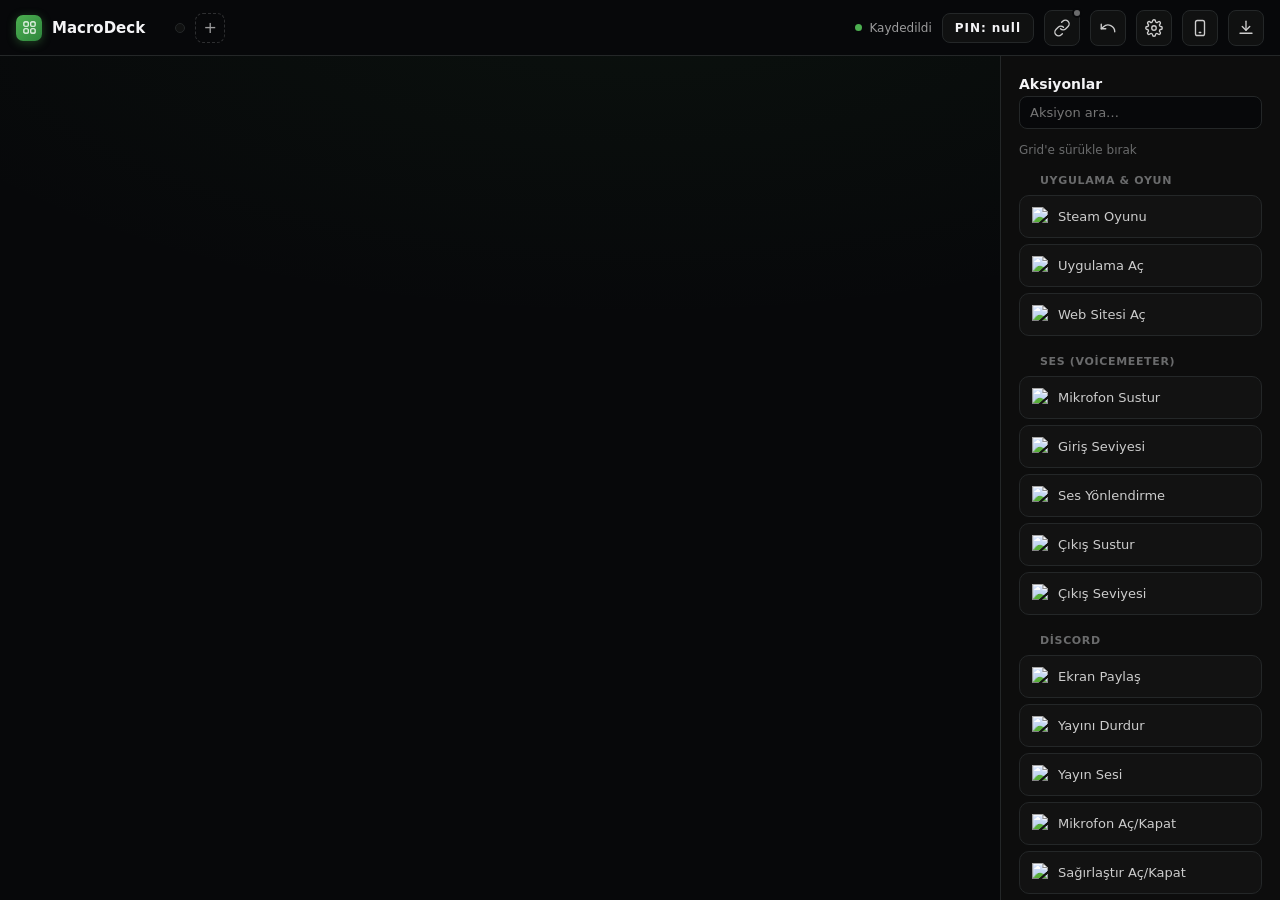
==== commit 92c65b8d: "release: v1.0.26 (uygulama secici, surukle-birak dosya aktarimi, Indirilenler yerine kendi klasoru)" ====
--- a/web/configure/index.html
+++ b/web/configure/index.html
@@ -6,11 +6,11 @@
   <link rel="stylesheet" href="style.css" />
 </head>
 <body>
-  <header id="topbar">
-    <div id="brand"><span class="logo"><svg viewBox="0 0 24 24" fill="none" stroke="currentColor" stroke-width="1.8" stroke-linecap="round" stroke-linejoin="round" aria-hidden="true"><rect x="3" y="3" width="7" height="7" rx="1.5"/><rect x="14" y="3" width="7" height="7" rx="1.5"/><rect x="3" y="14" width="7" height="7" rx="1.5"/><rect x="14" y="14" width="7" height="7" rx="1.5"/></svg></span>MacroDeck <span id="app-version" class="hint"></span></div>
+  <header id="topbar" class="pywebview-drag-region">
+    <div id="brand" class="pywebview-drag-region"><span class="logo"><svg viewBox="0 0 24 24" fill="none" stroke="currentColor" stroke-width="1.8" stroke-linecap="round" stroke-linejoin="round" aria-hidden="true"><rect x="3" y="3" width="7" height="7" rx="1.5"/><rect x="14" y="3" width="7" height="7" rx="1.5"/><rect x="3" y="14" width="7" height="7" rx="1.5"/><rect x="14" y="14" width="7" height="7" rx="1.5"/></svg></span>MacroDeck <span id="app-version" class="hint"></span></div>
     <nav id="page-tabs"></nav>
     <button id="add-page" title="Sayfa ekle">+</button>
-    <div id="topbar-spacer"></div>
+    <div id="topbar-spacer" class="pywebview-drag-region"></div>
     <span id="save-indicator" class="idle">Kaydedildi</span>
     <span id="pin-display" title="Telefon bağlanırken bu PIN'i gir"></span>
     <button id="bridge-toggle" class="icon-toggle" title="Discord Bridge" aria-label="Discord Bridge">
@@ -20,7 +20,22 @@
     <button id="history-toggle" class="icon-toggle" title="Geri al / Geçmiş" aria-label="Geri al / Geçmiş"><svg viewBox="0 0 24 24" fill="none" stroke="currentColor" stroke-width="1.8" stroke-linecap="round" stroke-linejoin="round" aria-hidden="true"><path d="M3 7v6h6"/><path d="M21 17a9 9 0 0 0-15-6.7L3 13"/></svg></button>
     <button id="settings-toggle" class="icon-toggle" title="Ayarlar" aria-label="Ayarlar"><svg viewBox="0 0 24 24" fill="none" stroke="currentColor" stroke-width="1.8" stroke-linecap="round" stroke-linejoin="round" aria-hidden="true"><circle cx="12" cy="12" r="3"/><path d="M19.4 15a1.7 1.7 0 0 0 .3 1.9l.1.1a2 2 0 1 1-2.8 2.8l-.1-.1a1.7 1.7 0 0 0-1.9-.3 1.7 1.7 0 0 0-1 1.5V21a2 2 0 1 1-4 0v-.1a1.7 1.7 0 0 0-1.1-1.5 1.7 1.7 0 0 0-1.9.3l-.1.1a2 2 0 1 1-2.8-2.8l.1-.1a1.7 1.7 0 0 0 .3-1.9 1.7 1.7 0 0 0-1.5-1H3a2 2 0 1 1 0-4h.1a1.7 1.7 0 0 0 1.5-1.1 1.7 1.7 0 0 0-.3-1.9l-.1-.1a2 2 0 1 1 2.8-2.8l.1.1a1.7 1.7 0 0 0 1.9.3H9a1.7 1.7 0 0 0 1-1.5V3a2 2 0 1 1 4 0v.1a1.7 1.7 0 0 0 1 1.5 1.7 1.7 0 0 0 1.9-.3l.1-.1a2 2 0 1 1 2.8 2.8l-.1.1a1.7 1.7 0 0 0-.3 1.9V9a1.7 1.7 0 0 0 1.5 1H21a2 2 0 1 1 0 4h-.1a1.7 1.7 0 0 0-1.5 1z"/></svg></button>
     <button id="qr-toggle" class="icon-toggle" title="Telefon Bağla" aria-label="Telefon Bağla"><svg viewBox="0 0 24 24" fill="none" stroke="currentColor" stroke-width="1.8" stroke-linecap="round" stroke-linejoin="round" aria-hidden="true"><rect x="6" y="2" width="12" height="20" rx="2.5"/><path d="M11 18h2"/></svg></button>
+    <button id="files-toggle" class="icon-toggle" title="Dosya aktarımı" aria-label="Dosya aktarımı"><svg viewBox="0 0 24 24" fill="none" stroke="currentColor" stroke-width="1.8" stroke-linecap="round" stroke-linejoin="round" aria-hidden="true"><path d="M12 3v12"/><path d="M7 10l5 5 5-5"/><path d="M4 19h16"/></svg></button>
+    <div id="win-controls" hidden>
+      <button data-win="minimize" title="Küçült" aria-label="Küçült"><svg viewBox="0 0 12 12"><path d="M2 6h8" stroke="currentColor" stroke-width="1.2"/></svg></button>
+      <button data-win="toggle_maximize" title="Büyüt" aria-label="Büyüt"><svg viewBox="0 0 12 12" fill="none"><rect x="2.5" y="2.5" width="7" height="7" stroke="currentColor" stroke-width="1.2"/></svg></button>
+      <button data-win="close" title="Kapat" aria-label="Kapat" class="win-close"><svg viewBox="0 0 12 12"><path d="M2.5 2.5l7 7M9.5 2.5l-7 7" stroke="currentColor" stroke-width="1.2"/></svg></button>
+    </div>
   </header>
+
+  <div id="files-popover" hidden>
+    <h3>Dosya aktarımı</h3>
+    <div id="drop-zone"><span id="drop-text">Dosyaları buraya sürükle</span><br /><span class="hint">Telefonda Dosya sekmesinde “PC'den al” listesinde çıkar</span></div>
+    <p class="settings-label">PC'den telefona</p>
+    <ul id="outbox-list" class="file-list"></ul>
+    <p class="settings-label">Telefondan gelenler</p>
+    <ul id="inbox-list" class="file-list"></ul>
+  </div>
 
   <div id="qr-popover" hidden>
     <h3>Telefon Bağla</h3>
@@ -65,6 +80,10 @@
       <span>×</span>
       <input id="grid-rows-input" type="number" min="1" max="10" />
     </div>
+    <label class="settings-check">
+      <input id="stack-pages-checkbox" type="checkbox" />
+      <span>Tüm sayfaları telefonda alt alta tek ekranda göster</span>
+    </label>
 
     <div class="settings-divider"></div>
 
--- a/web/configure/style.css
+++ b/web/configure/style.css
@@ -186,7 +186,7 @@
 #bridge-popover h3 .status-dot { position: static; border: none; width: 8px; height: 8px; }
 
 /* --- Popover'lar (QR / Discord Bridge / Geçmiş / Ayarlar) --- */
-#qr-popover, #bridge-popover, #history-popover, #settings-popover {
+#qr-popover, #bridge-popover, #history-popover, #settings-popover, #files-popover {
   position: absolute;
   top: calc(var(--topbar-h) + 6px);
   right: 16px;
@@ -201,7 +201,7 @@
   overflow-y: auto;
 }
 #qr-popover { text-align: center; width: 264px; }
-#qr-popover h3, #bridge-popover h3, #history-popover h3, #settings-popover h3 {
+#qr-popover h3, #bridge-popover h3, #history-popover h3, #settings-popover h3, #files-popover h3 {
   margin: 0 0 12px;
   font-size: 14px;
   font-weight: 600;
@@ -486,3 +486,21 @@
 }
 .inspector-delete:hover { background: var(--red-soft); }
 .inspector-copy { margin-top: 8px; margin-right: 8px; color: var(--accent); }
+
+.settings-check { display: flex; align-items: center; gap: 10px; margin-top: 12px; font-size: 13px; color: var(--ink, #f4f4f6); cursor: pointer; }
+.settings-check input { width: 16px; height: 16px; accent-color: #4caf50; }
+
+#win-controls { display: flex; align-self: stretch; margin-right: -16px; margin-left: 6px; }
+#win-controls[hidden] { display: none; }
+#win-controls button { width: 46px; border: 0; border-radius: 0; background: transparent; color: var(--ink, #f4f4f6); display: grid; place-items: center; }
+#win-controls button svg { width: 12px; height: 12px; }
+#win-controls button:hover { background: rgba(255, 255, 255, 0.08); }
+#win-controls .win-close:hover { background: #e5484d; color: #fff; }
+
+#drop-zone { border: 1.5px dashed var(--hairline-strong); border-radius: 12px; padding: 22px 12px; text-align: center; font-size: 13px; color: var(--ink); margin-bottom: 14px; }
+#drop-zone.over { border-color: #4caf50; background: rgba(76, 175, 80, 0.08); }
+.file-list { list-style: none; margin: 0 0 12px; padding: 0; font-size: 12px; }
+.file-list li { display: flex; justify-content: space-between; align-items: center; gap: 8px; padding: 5px 0; border-bottom: 1px solid var(--hairline); }
+.file-list li span, .file-list li a { overflow: hidden; text-overflow: ellipsis; white-space: nowrap; color: var(--ink); text-decoration: none; }
+.file-list li a:hover { color: #4caf50; }
+.file-list li button { border: 0; background: transparent; color: var(--mute); cursor: pointer; font-size: 16px; line-height: 1; }
